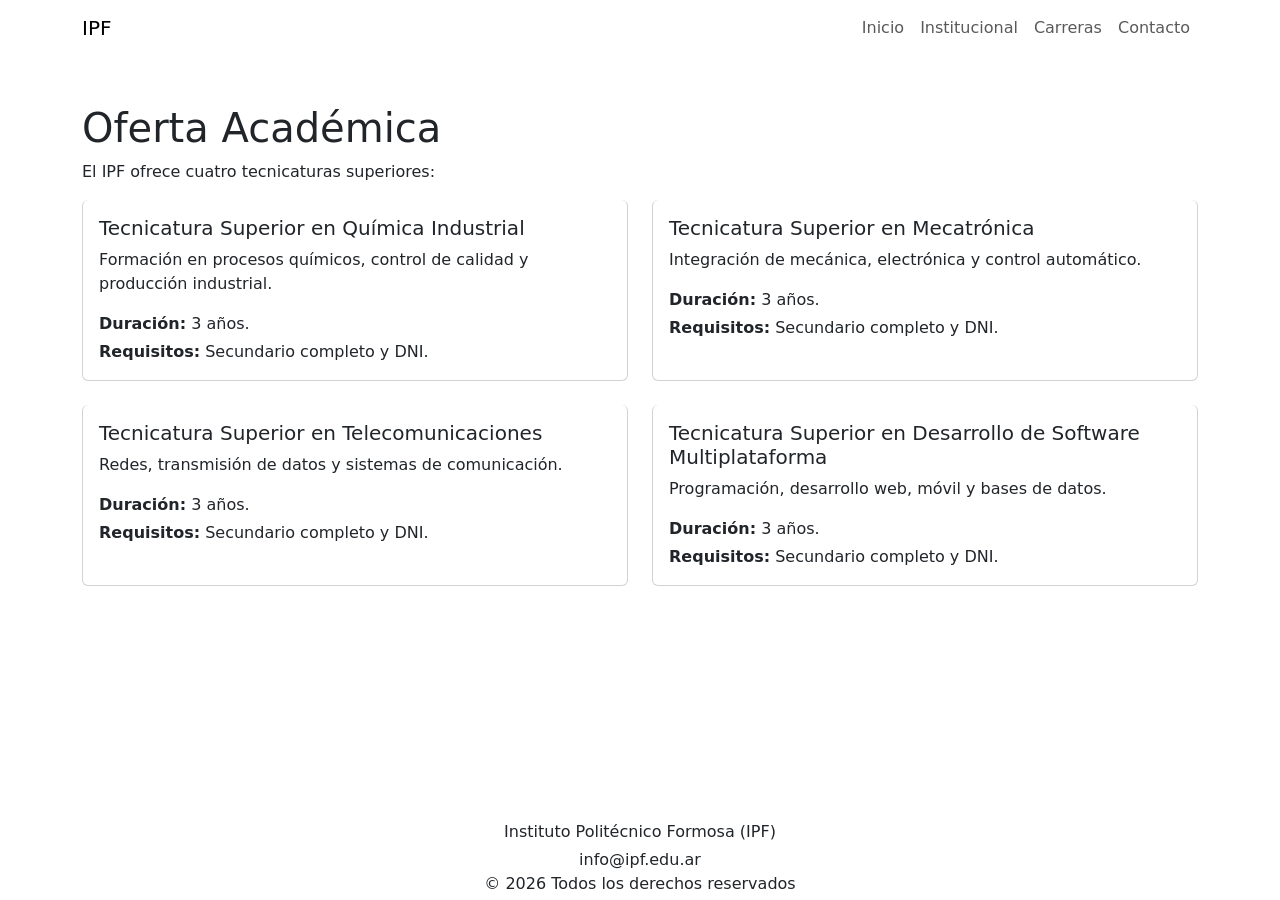
==== carreras.html @ ba0cbcda "feat: creo la página de carreras con oferta académica y estilos" ====
<!DOCTYPE html>
<html lang="es">
<head>
  <meta charset="UTF-8">
  <meta name="viewport" content="width=device-width, initial-scale=1.0">
  <title>IPF - Carreras</title>
  <link href="https://cdn.jsdelivr.net/npm/bootstrap@5.3.3/dist/css/bootstrap.min.css" rel="stylesheet">
  <link rel="stylesheet" href="assets/css/style.css">
  <link rel="stylesheet" href="assets/css/carreras.css">
</head>
<body>
 
    <!-- ===== NAVBAR (se repite en las 4 paginas) ===== -->
    <header>
      <nav class="navbar navbar-expand-lg navbar-ipf">
        <div class="container">
          <a class="navbar-brand" href="index.html">IPF</a>
          <button class="navbar-toggler" type="button" data-bs-toggle="collapse"
                  data-bs-target="#menu" aria-controls="menu"
                  aria-expanded="false" aria-label="Menu">
            <span class="navbar-toggler-icon"></span>
          </button>
          <div class="collapse navbar-collapse" id="menu">
            <ul class="navbar-nav ms-auto">
              <li class="nav-item"><a class="nav-link" href="index.html">Inicio</a></li>
              <li class="nav-item"><a class="nav-link" href="institucional.html">Institucional</a></li>
              <li class="nav-item"><a class="nav-link" href="carreras.html">Carreras</a></li>
              <li class="nav-item"><a class="nav-link" href="contacto.html">Contacto</a></li>
            </ul>
          </div>
        </div>
      </nav>
    </header>
 
  <main class="container my-5">
    <h1 class="titulo-seccion">Oferta Académica</h1>
    <p>El IPF ofrece cuatro tecnicaturas superiores:</p>
 
    <!-- CARDS de carreras (componente Bootstrap) -->
    <div class="row g-4">
 
      <div class="col-md-6">
        <div class="card carrera-card h-100">
          <div class="card-body">
            <h2 class="card-title h5">Tecnicatura Superior en Química Industrial</h2>
            <p class="card-text">Formación en procesos químicos, control de calidad y producción industrial.</p>
            <p class="mb-1"><strong>Duración:</strong> 3 años.</p>
            <p class="mb-0"><strong>Requisitos:</strong> Secundario completo y DNI.</p>
          </div>
        </div>
      </div>
 
      <div class="col-md-6">
        <div class="card carrera-card h-100">
          <div class="card-body">
            <h2 class="card-title h5">Tecnicatura Superior en Mecatrónica</h2>
            <p class="card-text">Integración de mecánica, electrónica y control automático.</p>
            <p class="mb-1"><strong>Duración:</strong> 3 años.</p>
            <p class="mb-0"><strong>Requisitos:</strong> Secundario completo y DNI.</p>
          </div>
        </div>
      </div>
 
      <div class="col-md-6">
        <div class="card carrera-card h-100">
          <div class="card-body">
            <h2 class="card-title h5">Tecnicatura Superior en Telecomunicaciones</h2>
            <p class="card-text">Redes, transmisión de datos y sistemas de comunicación.</p>
            <p class="mb-1"><strong>Duración:</strong> 3 años.</p>
            <p class="mb-0"><strong>Requisitos:</strong> Secundario completo y DNI.</p>
          </div>
        </div>
      </div>
 
      <div class="col-md-6">
        <div class="card carrera-card h-100">
          <div class="card-body">
            <h2 class="card-title h5">Tecnicatura Superior en Desarrollo de Software Multiplataforma</h2>
            <p class="card-text">Programación, desarrollo web, móvil y bases de datos.</p>
            <p class="mb-1"><strong>Duración:</strong> 3 años.</p>
            <p class="mb-0"><strong>Requisitos:</strong> Secundario completo y DNI.</p>
          </div>
        </div>
      </div>
 
    </div>
  </main>
 
    <!-- ===== FOOTER (se repite en las 4 paginas) ===== -->
    <footer class="footer-ipf">
      <div class="container text-center">
        <p class="mb-1">Instituto Politécnico Formosa (IPF)</p>
        <p class="mb-0">info@ipf.edu.ar</p>
        <p class="mb-1">© 2026 Todos los derechos reservados</p>
      </div>
    </footer>
 
  <script src="https://cdn.jsdelivr.net/npm/bootstrap@5.3.3/dist/js/bootstrap.bundle.min.js"></script>
</body>
</html>
---- assets/css/carreras.css ----
/* carreras.css - Estilos especificos solo para carreras.html */
 
.carrera-card {
  border-top: 4px solid var(--ipf-verde);
}
.carrera-card:hover {
  box-shadow: 0 6px 16px rgba(0,0,0,0.15);
  transform: translateY(-4px);
  transition: all 0.2s ease;
}
.carrera-card .card-title {
  color: var(--ipf-verde-osc);
}
html, body {
  height: 100%;
  margin: 0;
}

body {
  display: flex;
  flex-direction: column;
  min-height: 100vh;
}

/* El contenido principal empuja el footer hacia abajo */
main {
  flex: 1;
}
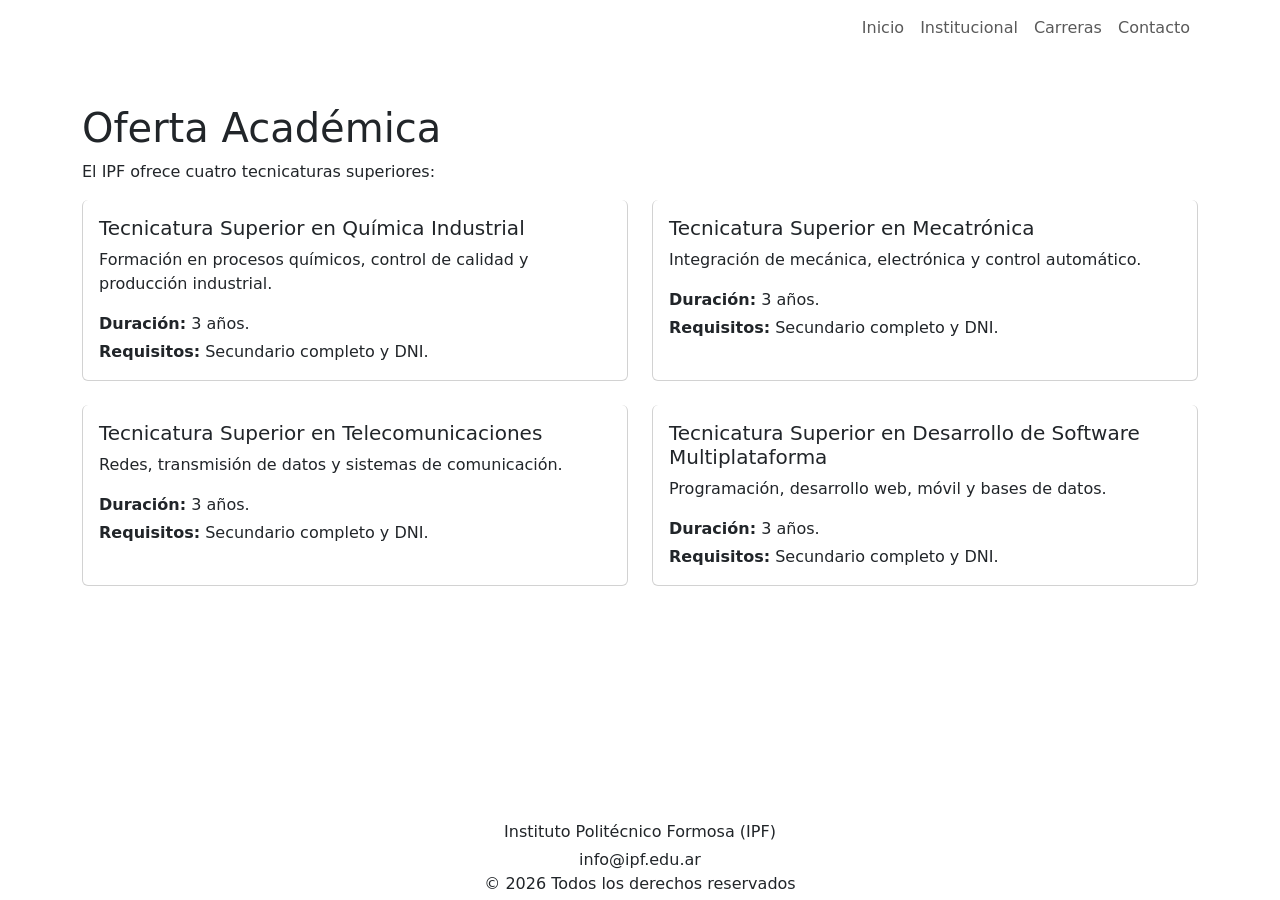
==== commit d0106433: "quito nombre IPF en parte extremo izquierdo de pantalla" ====
--- a/carreras.html
+++ b/carreras.html
@@ -14,7 +14,7 @@
     <header>
       <nav class="navbar navbar-expand-lg navbar-ipf">
         <div class="container">
-          <a class="navbar-brand" href="index.html">IPF</a>
+          <a class="navbar-brand" href="index.html"></a>
           <button class="navbar-toggler" type="button" data-bs-toggle="collapse"
                   data-bs-target="#menu" aria-controls="menu"
                   aria-expanded="false" aria-label="Menu">
